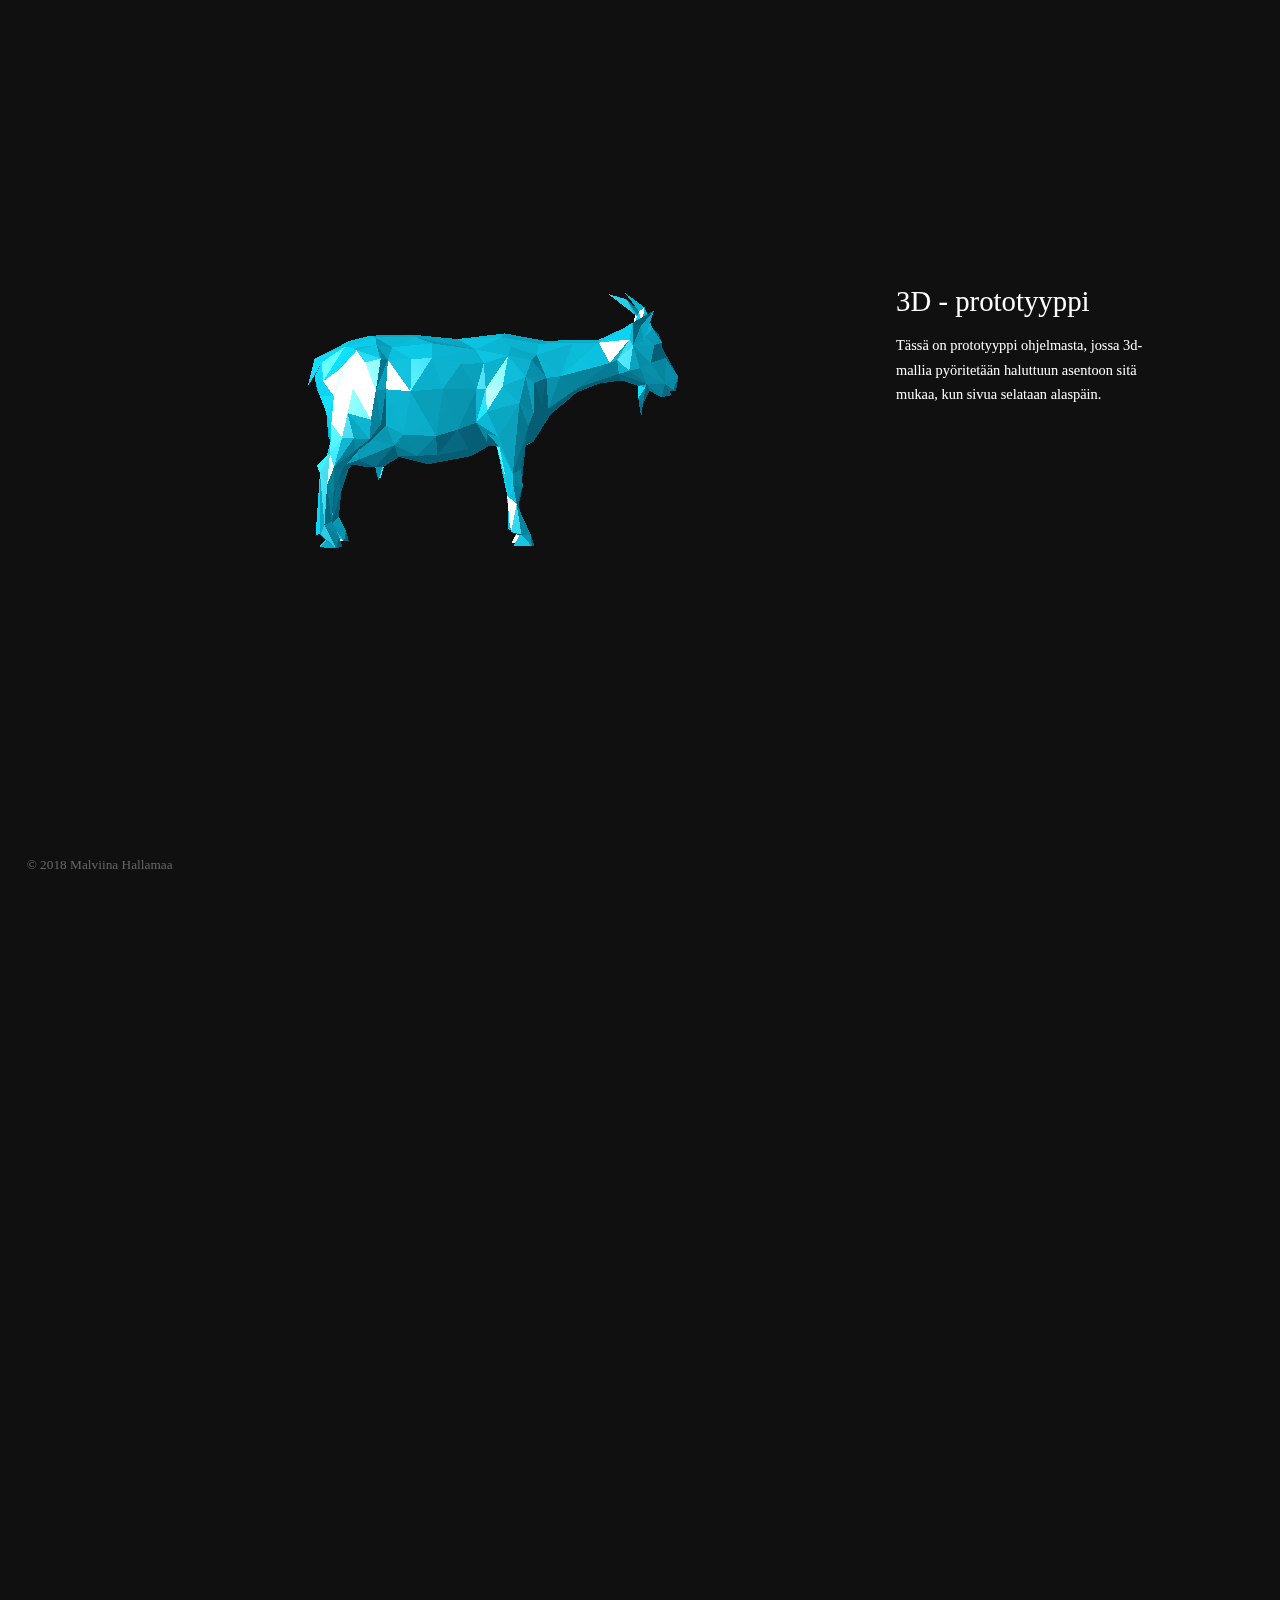
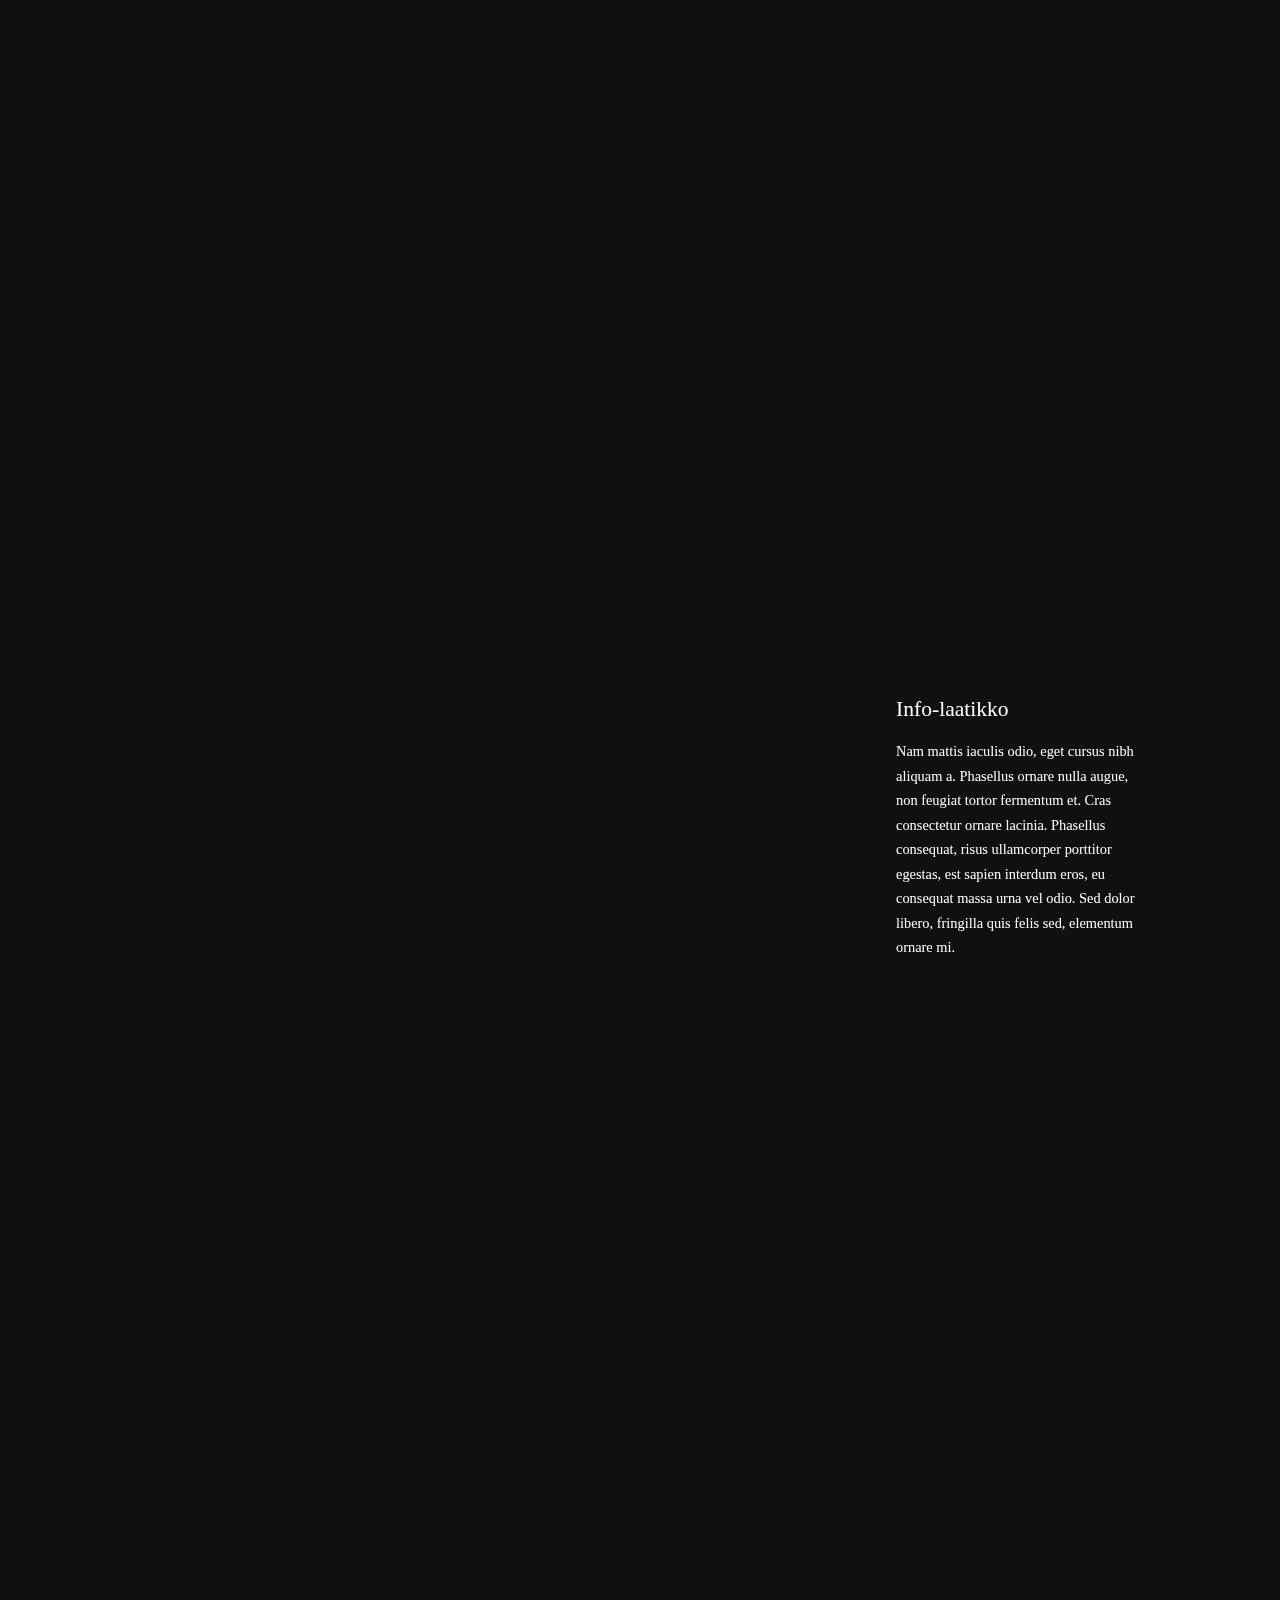
==== 3d.html @ 8ab13807 "Add files via upload" ====
<html>
    <head>
        <meta charset="UTF-8">
        <link rel="stylesheet" type="text/css" href="./css/3d.css">
    </head>
    
    <body>
    
        
        <div id="rotator" onclick="forward()"></div>
        <div id="timer"></div>
        <div id="copy">&copy; 2018 Malviina Hallamaa</div>
        
        <div id="renderer"></div>
        
        <div class="content">
            <div id="info1" class="fixed info">
                <h1>3D - prototyyppi</h1>
                <p>Tässä on prototyyppi ohjelmasta, jossa 3d-mallia pyöritetään haluttuun asentoon sitä mukaa, kun sivua selataan alaspäin.</p>
            </div>
            
            <div id="helper" class="helper"></div>
            <div id="trigger0"></div>
            <div class="whitespace"></div>
            
            <div id="info2" class="info">
                <h2>Info-laatikko</h2>
                <p>Nam mattis iaculis odio, eget cursus nibh aliquam a. Phasellus ornare nulla augue, non feugiat tortor fermentum et. Cras consectetur ornare lacinia. Phasellus consequat, risus ullamcorper porttitor egestas, est sapien interdum eros, eu consequat massa urna vel odio. Sed dolor libero, fringilla quis felis sed, elementum ornare mi.</p>
            </div>
            
            <div class="whitespace" style="height: 30vh"></div>
            
            <div id="helper2" class="helper"></div>
            <div id="info3" class="info fixed fade">
                <h2>Lisää tekstiä</h2>
                <p>Tällainen pieni prototyyppi. Yksi pieni ongelma vielä kummittelee kun selaimen kokoa muuttaa, mutta muuten kaikki toimii aikasta hyvin.</p>
            </div>
            <div class="whitespace"></div>
        </div>
        
        <script src="./lib/three.js"></script>
        <script src="./lib/noframework.waypoints.min.js"></script>
        <script src="./js/3d.js"></script>

    </body>
</html>
---- css/3d.css ----
body {
    margin: 0;
    color: white;
    background-color: #101010;
    font-family: Open sans;
    font-weight: 300;
}

canvas { width: 100%; height: 100% }

.content {
    font-size: 0.9em;
    color: white;
    line-height: 1.7em;
    width: 20vw;
    top: 30%;
    position: absolute;
    right: 10%;
}

h1, h2 {
    font-family: Lato;
    font-weight: 400;
}

.helper {
    height: 300vh;
    width: 20px;
}

.info {
    width: inherit;
    transition: opacity 0.5s;
    -webkit-transition: opacity 0.5s;
}

#info3 {
    color: white;
    top: 35vh;
}
.whitespace {
    height: 101vh;
}

.fixed {
    position: fixed;
}

#copy {
    position: fixed;
    bottom: 2em;
    left: 2em;
    color: #666;
    font-size: smaller;
}

#copy:hover {
    color: #ccc;
}

#rotator {
    display: none;
    width: 100px;
     height: 100px;
     background-color: blue;
     position: fixed;
        left: 10%;
    top: 15%;
    z-index: 99;
 }

#timer {
    display: none;
    background-color: grey;
    padding: 2em;
    color: white;
    position: fixed;
    bottom: 15%;
    left: 10%;
    z-index: 99;
}

#timer-legend {
    position: relative;
    float: left;
    margin-right: 1em;
    text-align: right;
}



#renderer canvas {
    position: fixed;
    z-index: -99;
    height: inherit;
}

#width {
    color: white;
    z-index: 100;
    text-align: center;
    position: fixed;
    top: 10%;
}

/* Effects */

.fade {
    opacity: 0;
    transition: opacity 0.5s;
    -webkit-transition: opacity 0.5s;
}
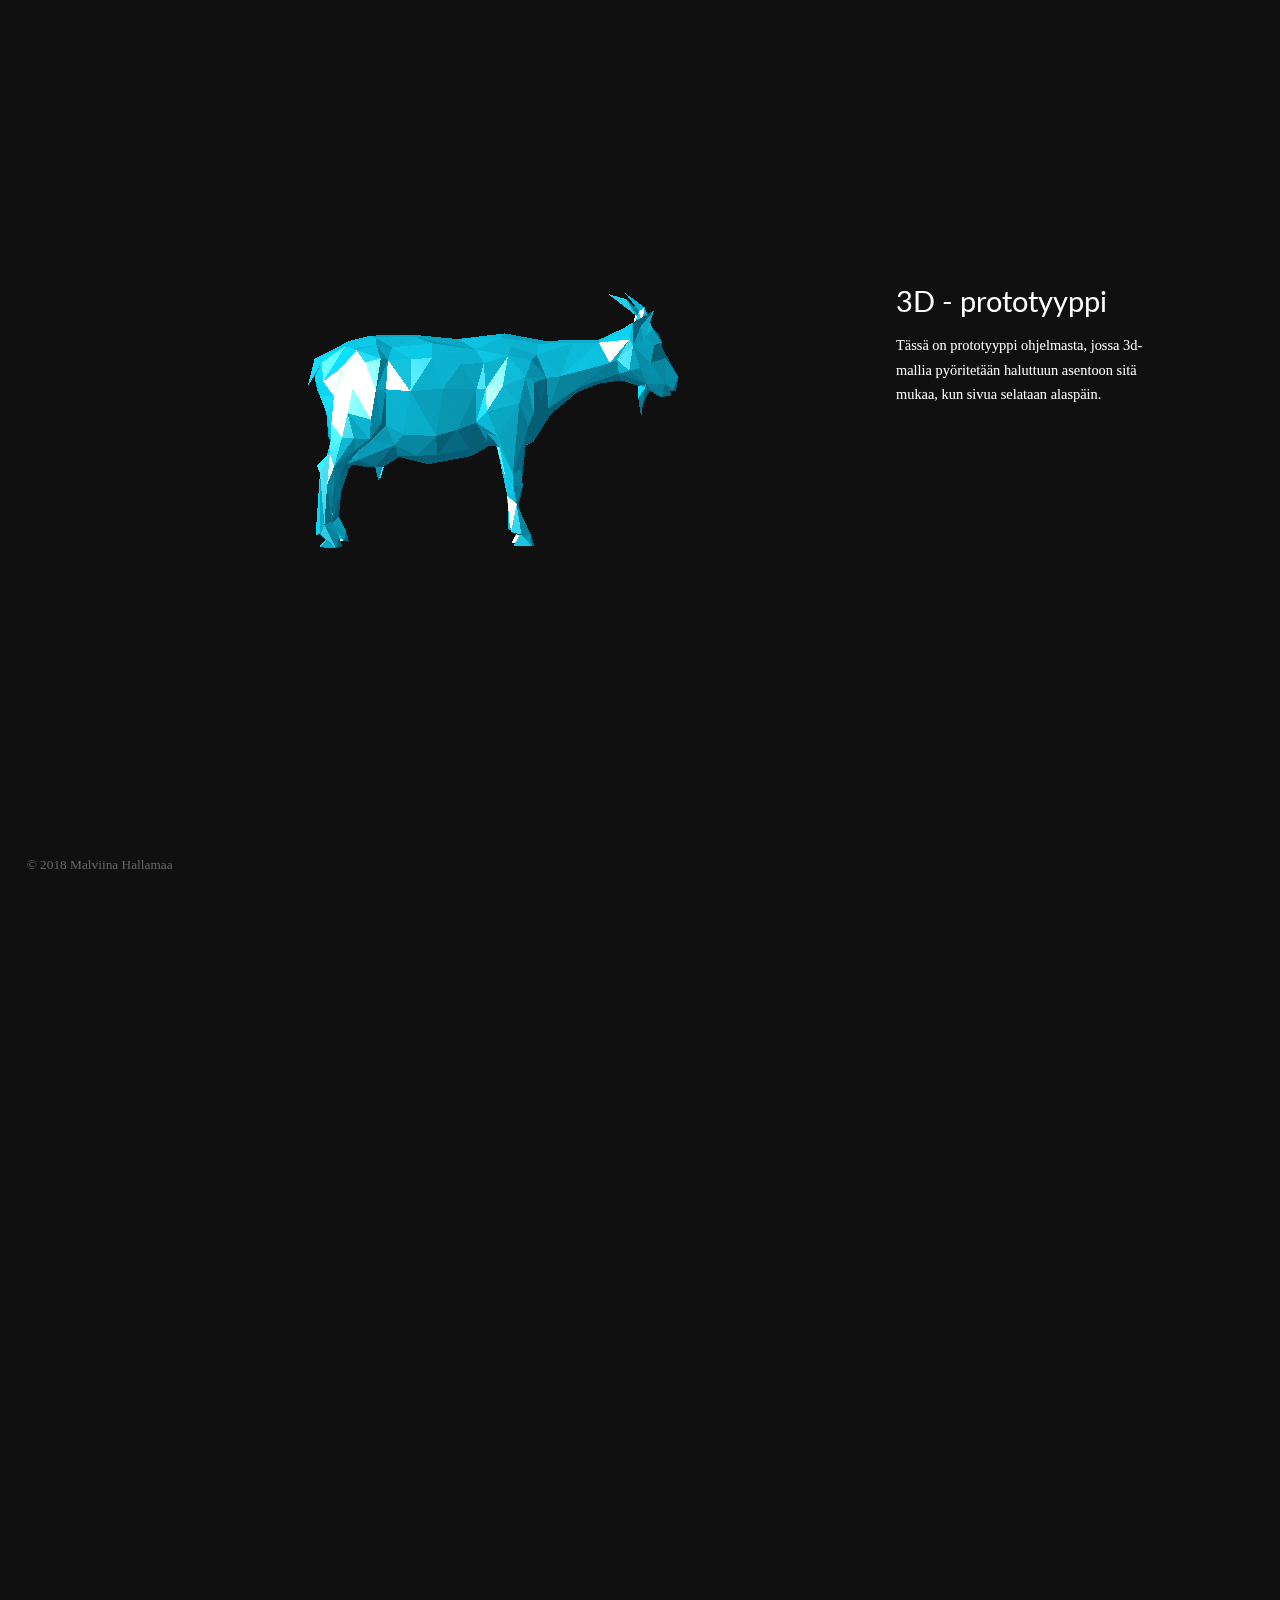
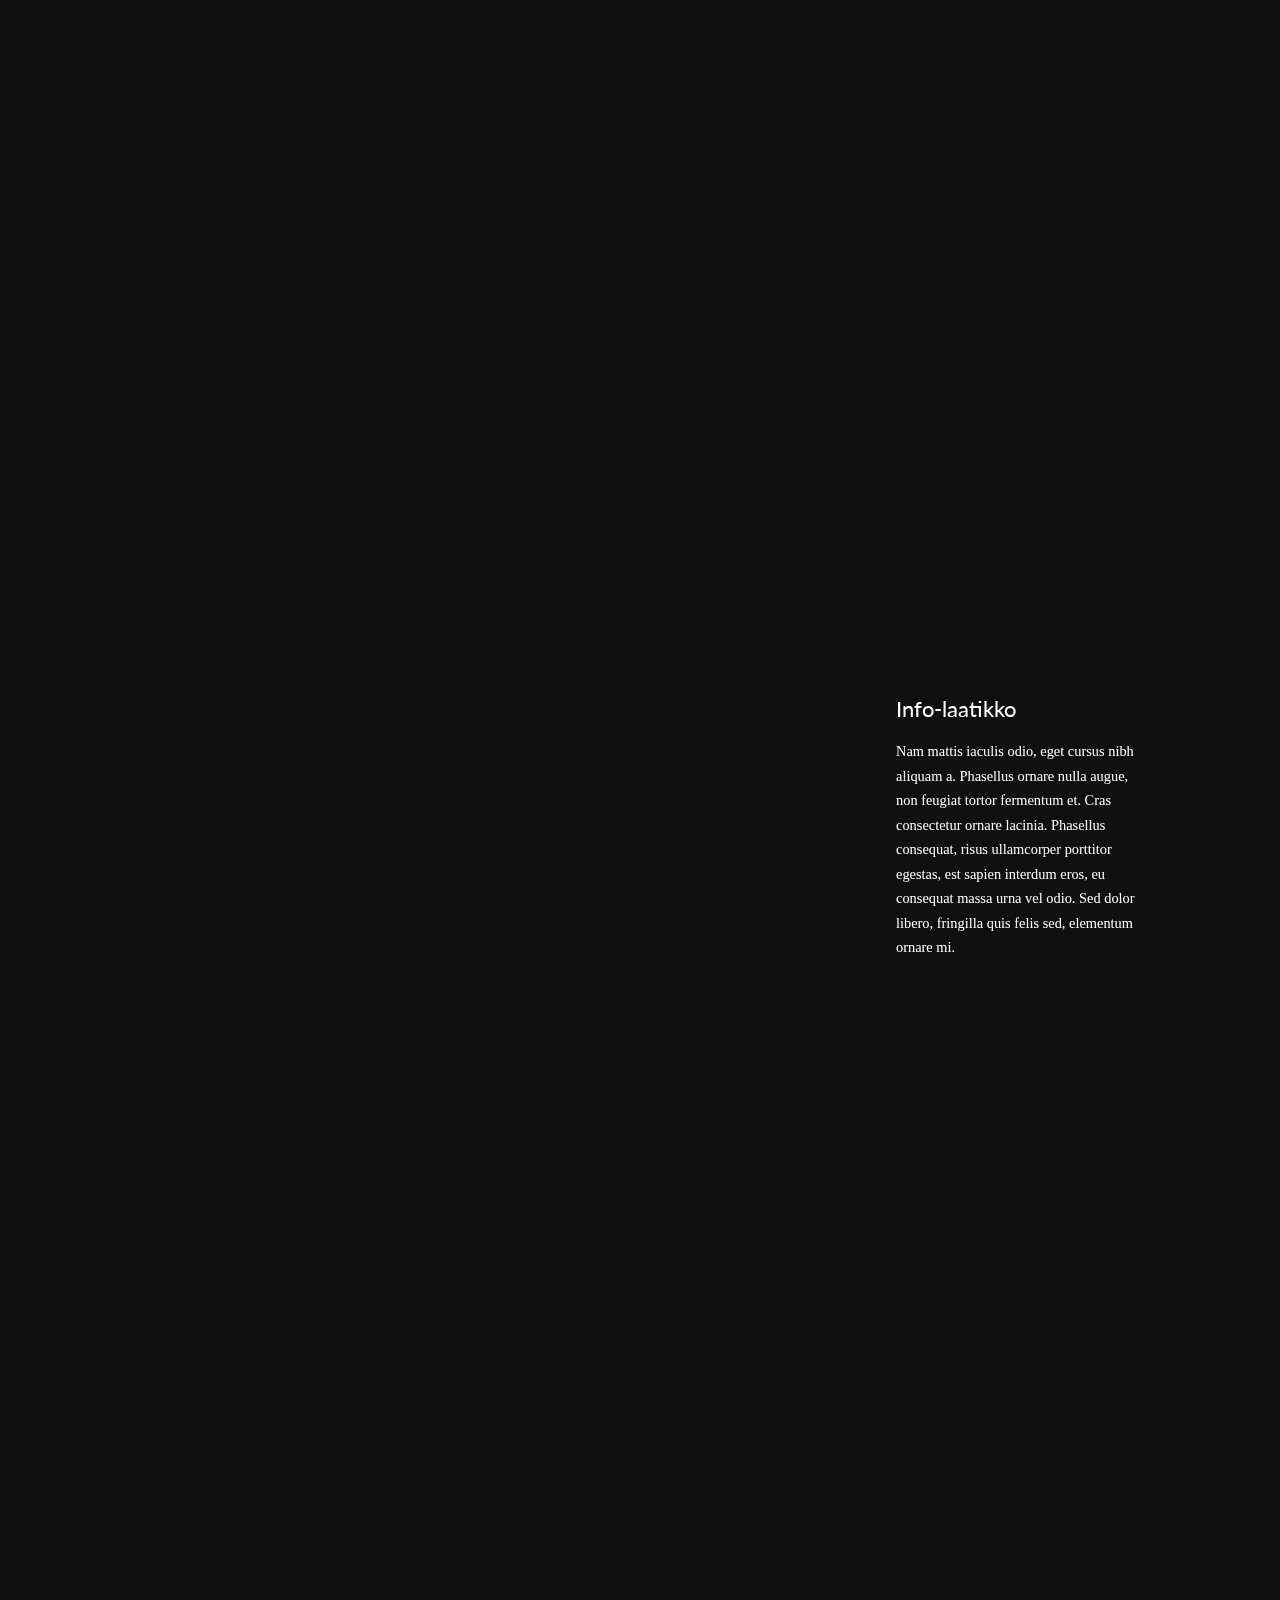
==== commit ae0921fe: "Update 3d.html" ====
--- a/3d.html
+++ b/3d.html
@@ -2,6 +2,7 @@
 <html>
     <head>
         <meta charset="UTF-8">
+        <link href="https://fonts.googleapis.com/css?family=Lato:300,400" rel="stylesheet">
         <link rel="stylesheet" type="text/css" href="./css/3d.css">
     </head>
     
@@ -44,4 +45,4 @@
         <script src="./js/3d.js"></script>
 
     </body>
-</html>+</html>
